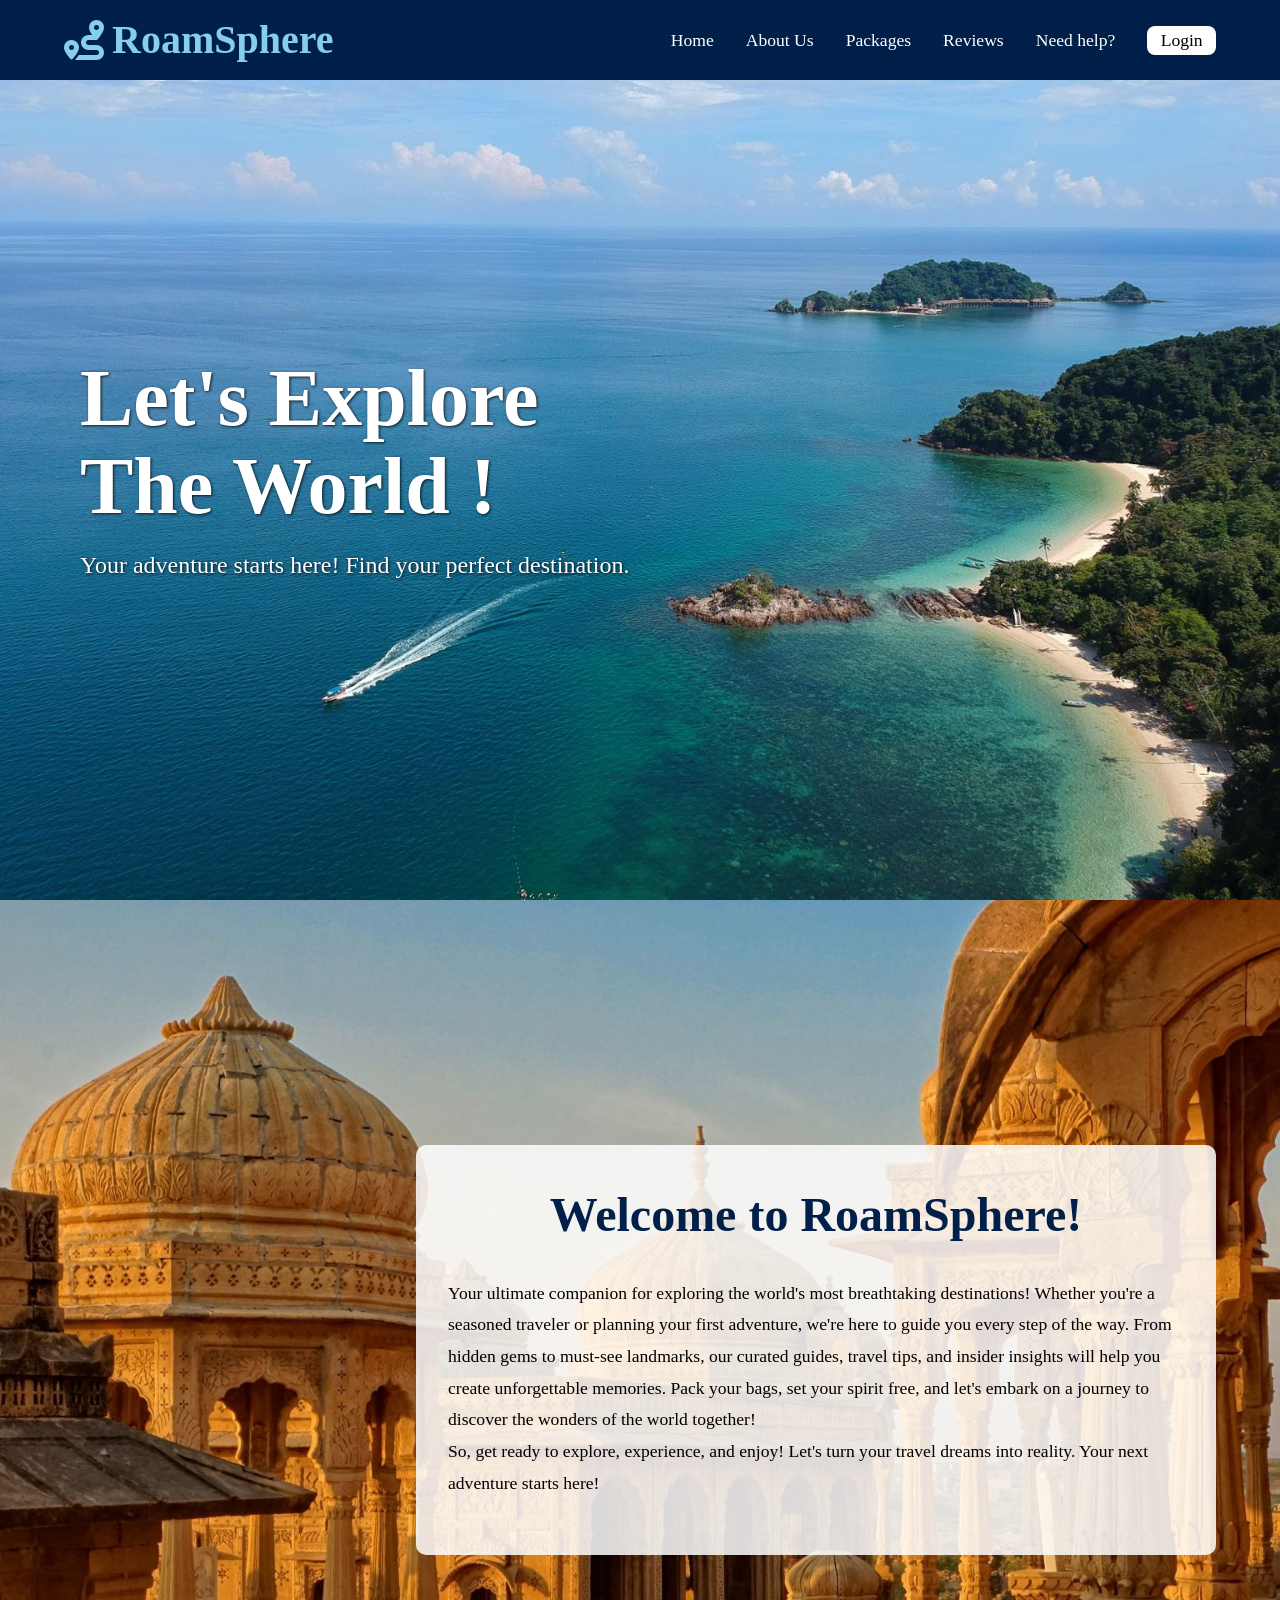
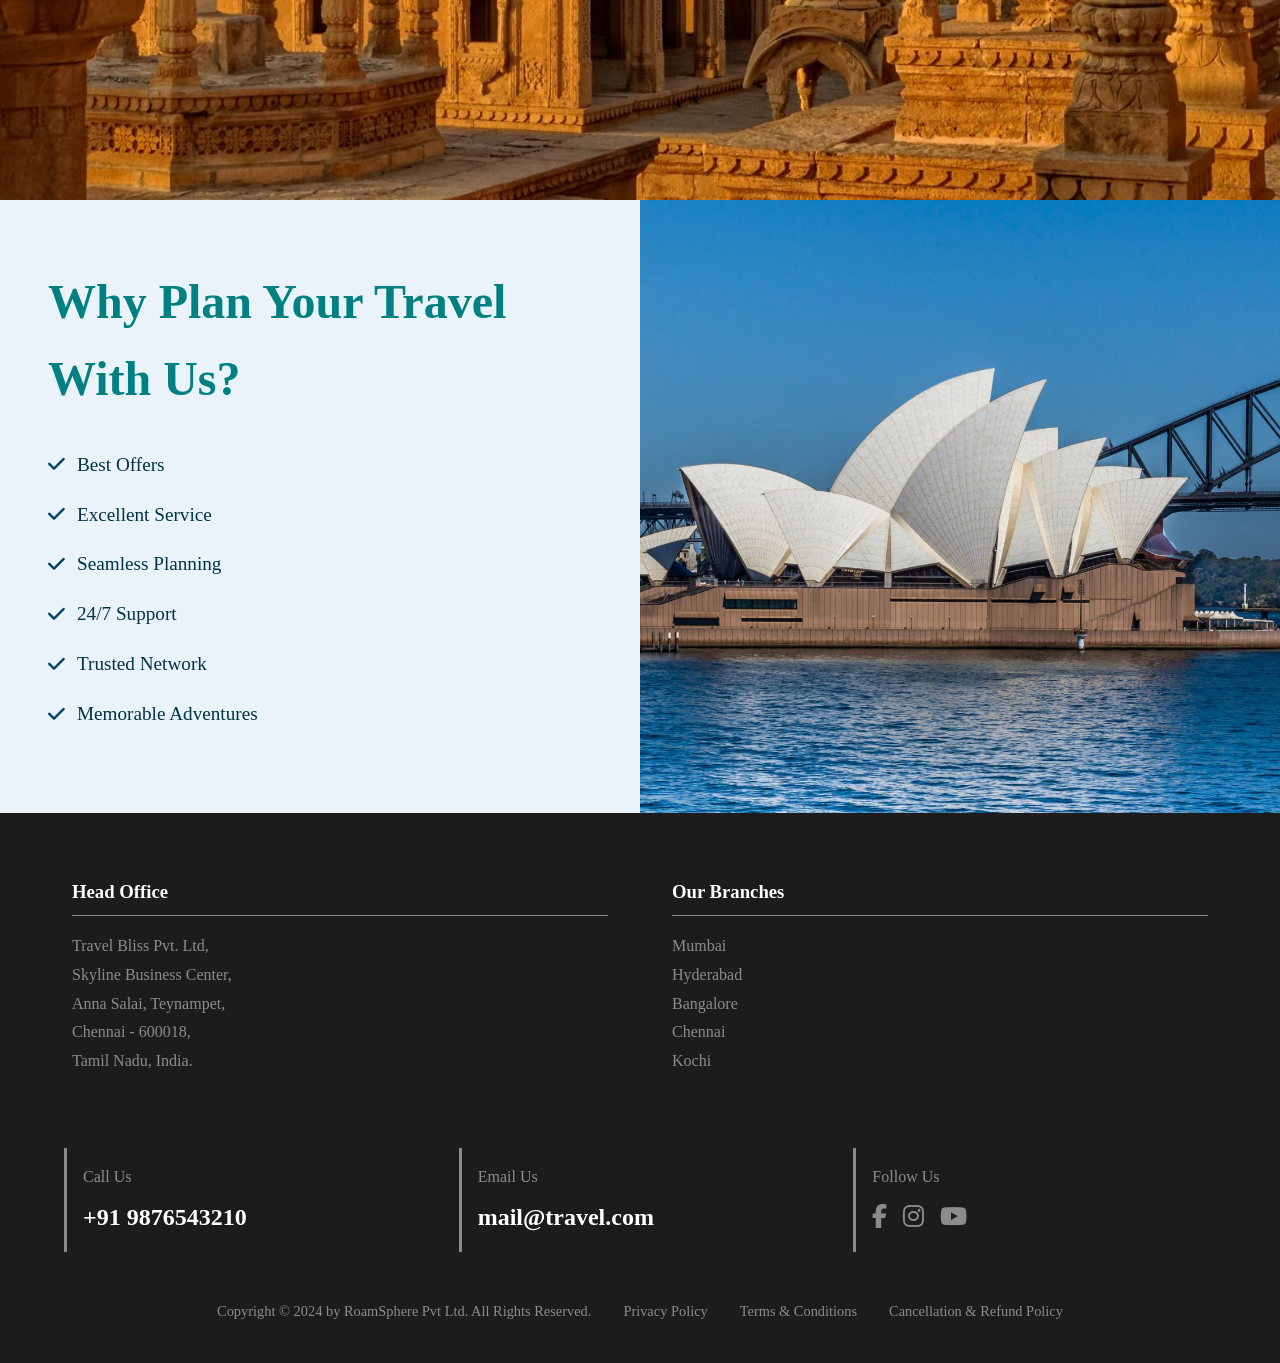
==== index.html @ 5371ba13 "first commit" ====
<!DOCTYPE html>
<html lang="en">
  <head>
    <meta charset="UTF-8" />
    <meta
      name="viewport"
      content="width=device-width, initial-scale=1.0, maximum-scale=1.0, user-scalable=no"
    />
    <title>RoamSphere</title>
    <link
      rel="stylesheet"
      href="https://cdnjs.cloudflare.com/ajax/libs/font-awesome/6.7.1/css/all.min.css"
      integrity="sha512-5Hs3dF2AEPkpNAR7UiOHba+lRSJNeM2ECkwxUIxC1Q/FLycGTbNapWXB4tP889k5T5Ju8fs4b1P5z/iB4nMfSQ=="
      crossorigin="anonymous"
      referrerpolicy="no-referrer"
    />
    <link rel="stylesheet" href="./style.css" />
    <link rel="icon" href="./images/RoamSphere.png" />
  </head>

  <body>
    <div class="navigation">
      <div class="logo-container">
        <h1 class="RoamSphere"><i class="fa-solid fa-route"></i> RoamSphere</h1>
      </div>
      <div class="menu-container">
        <button class="menu-toggle" aria-label="Toggle menu">
          <i class="fas fa-bars"></i>
        </button>
        <div class="menu-overlay"></div>
        <div class="sidebar">
          <div class="sidebar-header">
            <button class="close-btn" aria-label="Close menu">
              <i class="fas fa-times"></i>
            </button>
          </div>
          <ul class="menu-items">
            <li class="list"><a href="./index.html">Home</a></li>
            <li class="list"><a href="./aboutus.html">About Us</a></li>
            <li class="list"><a href="./packages.html">Packages</a></li>
            <li class="list"><a href="./review.html">Reviews</a></li>
            <li class="list"><a href="./needHelpPage.html">Need help?</a></li>
            <li class="list login-item">
              <button class="login">
                <a href="./loginpage.html" style="color: black">Login</a>
              </button>
            </li>
          </ul>
        </div>
      </div>
    </div>

    <section class="hero">
      <div class="hero-content">
        <h1>Let's Explore <br />The World !</h1>
        <p>Your adventure starts here! Find your perfect destination.</p>
      </div>
    </section>

    <section id="about" class="about-section">
      <div class="about-content">
        <h2>Welcome to RoamSphere!</h2>
        <p>
          Your ultimate companion for exploring the world's most breathtaking
          destinations! Whether you're a seasoned traveler or planning your
          first adventure, we're here to guide you every step of the way. From
          hidden gems to must-see landmarks, our curated guides, travel tips,
          and insider insights will help you create unforgettable memories. Pack
          your bags, set your spirit free, and let's embark on a journey to
          discover the wonders of the world together! <br />So, get ready to
          explore, experience, and enjoy! Let's turn your travel dreams into
          reality. Your next adventure starts here!
        </p>
      </div>
    </section>

    <section class="features">
      <div class="features-wrapper">
        <div class="features-content">
          <h2>Why Plan Your Travel With Us?</h2>
          <ul class="benefits-list">
            <li><i class="fa-solid fa-check"></i> Best Offers</li>
            <li><i class="fa-solid fa-check"></i> Excellent Service</li>
            <li><i class="fa-solid fa-check"></i> Seamless Planning</li>
            <li><i class="fa-solid fa-check"></i> 24/7 Support</li>
            <li><i class="fa-solid fa-check"></i> Trusted Network</li>
            <li><i class="fa-solid fa-check"></i> Memorable Adventures</li>
          </ul>
        </div>
        <div class="features-image">
          <img src="./images/home page img3.jpg" alt="Happy travelers" />
        </div>
      </div>
    </section>

    <footer class="footer">
      <div class="footer-content">
        <div class="footer-section">
          <h3>Head Office</h3>
          <hr />
          <p>
            Travel Bliss Pvt. Ltd,<br />
            Skyline Business Center,<br />
            Anna Salai, Teynampet,<br />
            Chennai - 600018,<br />
            Tamil Nadu, India.
          </p>
        </div>

        <div class="footer-section">
          <h3>Our Branches</h3>
          <hr />
          <p>Mumbai<br />Hyderabad<br />Bangalore<br />Chennai<br />Kochi</p>
        </div>
      </div>

      <div class="footer-contact">
        <div class="contact-item">
          <p>Call Us</p>
          <h3>+91 9876543210</h3>
        </div>
        <div class="contact-item">
          <p>Email Us</p>
          <h3>mail@travel.com</h3>
        </div>
        <div class="contact-item">
          <p>Follow Us</p>
          <div class="social-icons">
            <a href="https://www.facebook.com/" target="_blank"
              ><i class="fa-brands fa-facebook-f"></i
            ></a>
            <a href="https://www.instagram.com/" target="_blank"
              ><i class="fa-brands fa-instagram"></i
            ></a>
            <a href="https://www.youtube.com/" target="_blank"
              ><i class="fa-brands fa-youtube"></i
            ></a>
          </div>
        </div>
      </div>

      <div class="footer-bottom">
        <p>Copyright &copy; 2024 by RoamSphere Pvt Ltd. All Rights Reserved.</p>
        <div class="footer-links">
          <a href="#">Privacy Policy</a>
          <a href="#">Terms & Conditions</a>
          <a href="#">Cancellation & Refund Policy</a>
        </div>
      </div>
    </footer>

    <script src="script.js"></script>
  </body>
</html>
---- style.css ----
*,
*::before,
*::after {
  box-sizing: border-box;
  margin: 0;
  padding: 0;
}

html {
  scroll-behavior: smooth;
}

.main-content {
  margin-top: 30px; 
}

body {
  max-width: 100%;
  line-height: 1.6;
  overflow-x: hidden;
}

img {
  max-width: 100%;
  height: auto;
  display: block;
}

.RoamSphere {
  color: skyblue;
  font-size: clamp(1.5rem, 6vw, 2rem);
  display: flex;
  align-items: center;
  gap: 0.5rem;
  transition: font-size 0.3s ease; 
}

@media (min-width: 769px) {
  .RoamSphere {
    font-size: 1.5rem; 
  }
}

/* Navigation Bar */
.navigation {
  position: fixed;
  top: 0;
  width: 100%;
  max-width: 100vw;
  z-index: 1000;
  background-color: #00204a;
  padding: 0.5rem 5%;
  box-sizing: border-box;
  display: flex;
  justify-content: space-between;
  align-items: center;
  overflow-x: hidden;
}

.logo-container .RoamSphere {
  color: skyblue;
  font-size: clamp(2.5rem, 5vw, 1.8rem);
  display: flex;
  align-items: center;
  gap: 0.5rem;
  margin: 0;
}

.menu-items {
  display: flex;
  gap: 2rem;
  list-style: none;
  margin: 0;
  padding: 0;
  align-items: center;
}

.menu-items .list a {
  color: white;
  text-decoration: none;
  font-size: 1.1rem;
  font-weight: 500;
  transition: color 0.3s;
  padding: 0.5rem 0;
}

.menu-items .list a:hover {
  color: skyblue;
}

.login {
  padding: 0.3em 1em;
  border-radius: 8px;
  background-color: white;
  color: black;
  border: none;
  cursor: pointer;
  transition: all 0.3s;
  font-family: "Times New Roman", Times, serif;
}

.login:hover {
  background-color: skyblue;
}

.menu-toggle,
.close-btn,
.menu-overlay {
  display: none;
}

.hero-content p {
  font-size: clamp(1rem, 4vw, 1.5rem); 
}

.hero {
  height: 100vh;
  width: 100vw;
  min-height: 500px;
  background-image: url(./images/home\ page\ img1.jpg);
  background-size: cover;
  background-position: center;
  background-attachment: fixed;
  display: flex;
  align-items: center;
  padding: 2rem;
  padding-top: 70px;
}

.hero-content {
  max-width: 1200px;
  margin: 0;
  color: white;
  text-shadow: 1px 1px 3px rgba(0, 0, 0, 0.8);
}

.hero-content h1 {
  font-size: clamp(5rem, 5vw, 5rem);
  margin-bottom: 1rem;
  line-height: 1.1;
}

/* About Section */
.about-section {
  min-height: 100vh;
  background-image: url(./images/home\ page\ img2.jpg);
  background-size: cover;
  background-position: center;
  background-repeat: no-repeat;
  background-attachment: scroll; 
  display: flex;
  align-items: center;
  padding: 2rem;
  position: relative; 
}

.about-content {
  background-color: rgba(255, 255, 255, 0.85); 
  border-radius: 10px;
  padding: 2rem;
  max-width: 800px;
  margin: 0 auto;
  z-index: 1;
  backdrop-filter: blur(0.2px);
}

.about-content h2 {
  font-size: clamp(2rem, 4vw, 3rem);
  margin-bottom: 1.5rem;
  color: #00204a;
  text-align: center;
}

.about-content p {
  font-size: clamp(1.1rem, 2vw, 1rem); 
  line-height: 1.8;
  margin-bottom: 1.5rem;
}

/* Features Section */
.features {
  background-color: #eaf3f9;
  padding: 0;
}

.features-wrapper {
  display: flex;
  width: 100%;
  height: 100%;
  min-height: 500px;
}

.features-content {
  width: 50%;
  background-color: #eaf3f9;
  padding: 4rem 3rem;
  display: flex;
  flex-direction: column;
  justify-content: center;
}

.features-content h2 {
  font-size: 3rem;
  color: teal;
  margin-bottom: 2rem;
  font-weight: bold;
}

.benefits-list {
  list-style: none;
  padding: 0;
  margin: 0;
}

.benefits-list li {
  font-size: 1.2rem;
  margin-bottom: 1.2rem;
  color: #003344;
  display: flex;
  align-items: center;
  font-weight: 500;
}

.benefits-list li i {
  color: #004466;
  margin-right: 0.75rem;
}

.features-image {
  width: 50%;
  overflow: hidden;
}

.features-image img {
  width: 100%;
  height: 100%;
  object-fit: cover;
  display: block;
}

/* Footer */
.footer-section p {
  font-size: clamp(0.8rem, 3vw, 1rem);
  line-height: 1.8;
}

.contact-item h3 {
  font-size: clamp(1rem, 4vw, 1.5rem);
  margin-top: 0.5rem;
  color: white;
}

.footer-bottom p,
.footer-links a {
  font-size: clamp(0.7rem, 3vw, 0.9rem);
}

.footer {
  background-color: #1c1c1c;
  color: rgb(141, 140, 140);
  padding: 2rem 0;
}

.footer-content {
  display: flex;
  flex-wrap: wrap;
  justify-content: center;
  gap: 2rem;
  max-width: 1200px;
  margin: 0 auto;
  padding: 1rem;
}

.footer-section {
  flex: 1;
  min-width: 250px;
  padding: 1rem;
}

.footer-section h3 {
  margin-bottom: 0.5rem;
  color: white;
}

.footer-section hr {
  border: none;
  height: 1px;
  background-color: rgb(141, 140, 140);
  margin-bottom: 1rem;
}

.footer-section p {
  line-height: 1.8;
}

.footer-contact {
  display: flex;
  flex-wrap: wrap;
  justify-content: center;
  gap: 1rem;
  max-width: 1200px;
  margin: 2rem auto 0;
  padding: 0 1rem;
}

.contact-item {
  flex: 1;
  min-width: 250px;
  padding: 1rem;
  border-left: 3px solid;
  margin: 0.5rem;
}

.contact-item h3 {
  font-size: 1.5rem;
  margin-top: 0.5rem;
  color: white;
}

.social-icons {
  display: flex;
  gap: 1rem;
  margin-top: 0.5rem;
}

.social-icons a {
  color: rgb(141, 140, 140);
  font-size: 1.5rem;
  transition: color 0.3s;
}

.social-icons a:hover {
  color: skyblue;
}

.footer-bottom {
  display: flex;
  flex-wrap: wrap;
  justify-content: center;
  gap: 1rem;
  margin-top: 2rem;
  padding: 0 1rem;
  text-align: center;
}

.footer-bottom p {
  margin: 0;
  padding: 0.5rem;
}

.footer-links {
  display: flex;
  flex-wrap: wrap;
  justify-content: center;
  gap: 1rem;
}

.footer-links a {
  color: rgb(141, 140, 140);
  text-decoration: none;
  padding: 0.5rem;
  transition: color 0.3s;
}

.footer-links a:hover {
  color: skyblue;
}

@media (min-width: 768px) {
  .menu-toggle {
    display: none;
  }

  .navigation .list {
    display: block;
  }

  .navigation ul {
    justify-content: space-around;
    flex-wrap: nowrap;
  }

  .hero {
    padding-left: 5rem;
  }

  .about-content {
    margin-left: auto;
    margin-right: 2rem;
  }
}

@media (max-width: 768px) {
  .main-content {
    margin-top: 40px; 
  }

  .RoamSphere {
    font-size: clamp(1.8rem, 8vw, 2.5rem);
  }

  .RoamSphere i {
    font-size: 1.2em;
  }

  .login:hover {
    background-color: skyblue;
  }

  .menu-items {
    display: none;
  }

  .menu-toggle {
    display: block;
    background: none;
    border: none;
    color: white;
    font-size: 1.5rem;
    cursor: pointer;
    z-index: 1001;
  }

  .sidebar {
    position: fixed;
    top: 0;
    right: -70%;
    width: 70%; 
    max-width: 300px; 
    height: 100vh;
    background-color: #00204a;
    transition: right 0.3s ease;
    z-index: 1000;
    display: flex;
    flex-direction: column;
    padding-top: 5rem;
  }

  .sidebar-header {
    display: flex;
    justify-content: flex-end;
    padding: 1rem;
  }

  .sidebar.active {
    right: 0; 
  }

  .menu-overlay.active {
    display: block;
    position: fixed;
    top: 0;
    left: 0;
    width: 100%;
    height: 100%;
    background-color: rgba(0, 0, 0, 0.5);
    z-index: 999;
  }

  .menu-toggle i {
    color: skyblue;
  }

  .close-btn {
    display: block;
    position: absolute;
    top: 1rem;
    right: 1rem;
    background: none;
    border: none;
    color: white;
    font-size: 1.5rem;
    cursor: pointer;
    padding: 1em;
  }

  .sidebar .menu-items,
  .menu-items {
    display: flex;
    flex-direction: column;
    padding: 2rem;
    align-items: flex-start;
    margin-top: 0;
  }

  .sidebar .menu-items .list a,
  .navigation .list a {
    font-size: 1.4rem; 
    font-weight: 500;
    letter-spacing: 0.7px;
    color: white;
  }

  .navigation {
    padding: 1rem 2rem;
  }

  .navigation .list {
    display: block;
    width: 100%;
    padding: 0.5rem 0;
  }

  .login-item {
    margin-top: 1rem;
  }

  .login {
    padding: 0.7rem 1.5rem; 
    border-radius: 5px;
    background-color: white;
    color: black;
    border: none;
    cursor: pointer;
    transition: background-color 0.3s;
    font-size: 1rem; 
    font-weight: 600; 
    min-width: 100px; 
  }

  .hero {
    height: 100vh;
    min-height: 300px;
    background-attachment: scroll;
    background-image: url(./images/home\ page\ img1.jpg);
    background-size: cover;
    background-position: center;
    background-repeat: no-repeat;
    display: flex;
    align-items: center;
    padding: 2rem;
    text-align: center;
    justify-content: center;
  }

  .hero-content p,
  .features-content p,
  .review-content p {
    font-size: 1.4rem; 
    line-height: 1.9;
    text-align: justify;
  }

  .about-section {
    min-height: 70vh;
    background-image: url(./images/home\ page\ img2.jpg);
    background-size: cover;
    background-position: center 30%;
    background-attachment: scroll;
    background-repeat: no-repeat;
    display: flex;
    align-items: center;
    padding: 2rem;
  }

  .about-content {
    margin: 1rem;
    padding: 2rem;
  }

  .about-content h2 {
    font-size: 2.3rem; 
  }

  .about-content p {
    font-size: 1.4rem; 
    line-height: 1.7;
    text-align: justify;
  }

  .features-wrapper {
    flex-direction: column;
  }

  .features-content,
  .features-image {
    width: 100%;
  }

  .features-content {
    padding: 2rem;
    text-align: center;
  }

  .features-content h2 {
    font-size: 2.3rem;
  }

  .benefits-list li {
    justify-content: center;
  }

  .features-image {
    flex: 1;
    min-width: 300px;
    max-height: 500px;
    background-image: url(./images/home\ page\ img3.jpg);
    background-size: cover;
    background-position: center;
    background-repeat: no-repeat;
    min-height: 300px;
  }
}
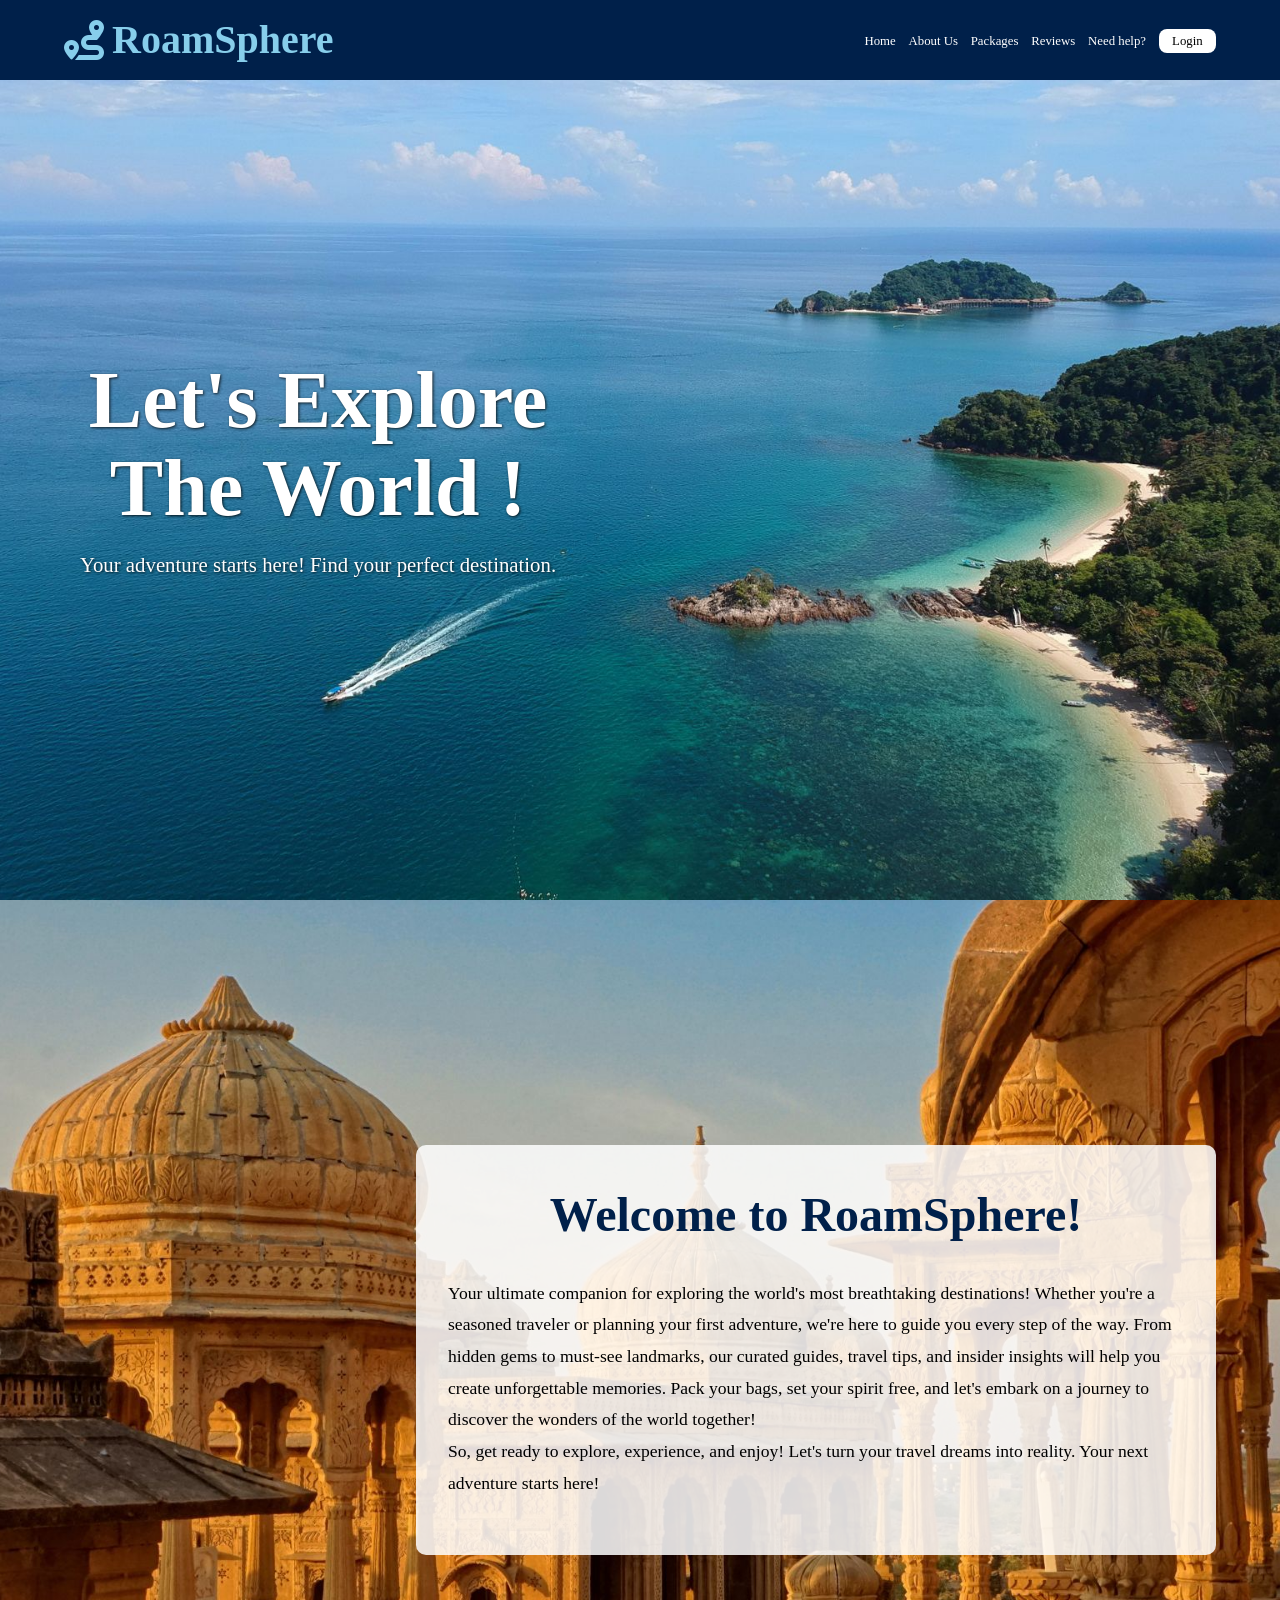
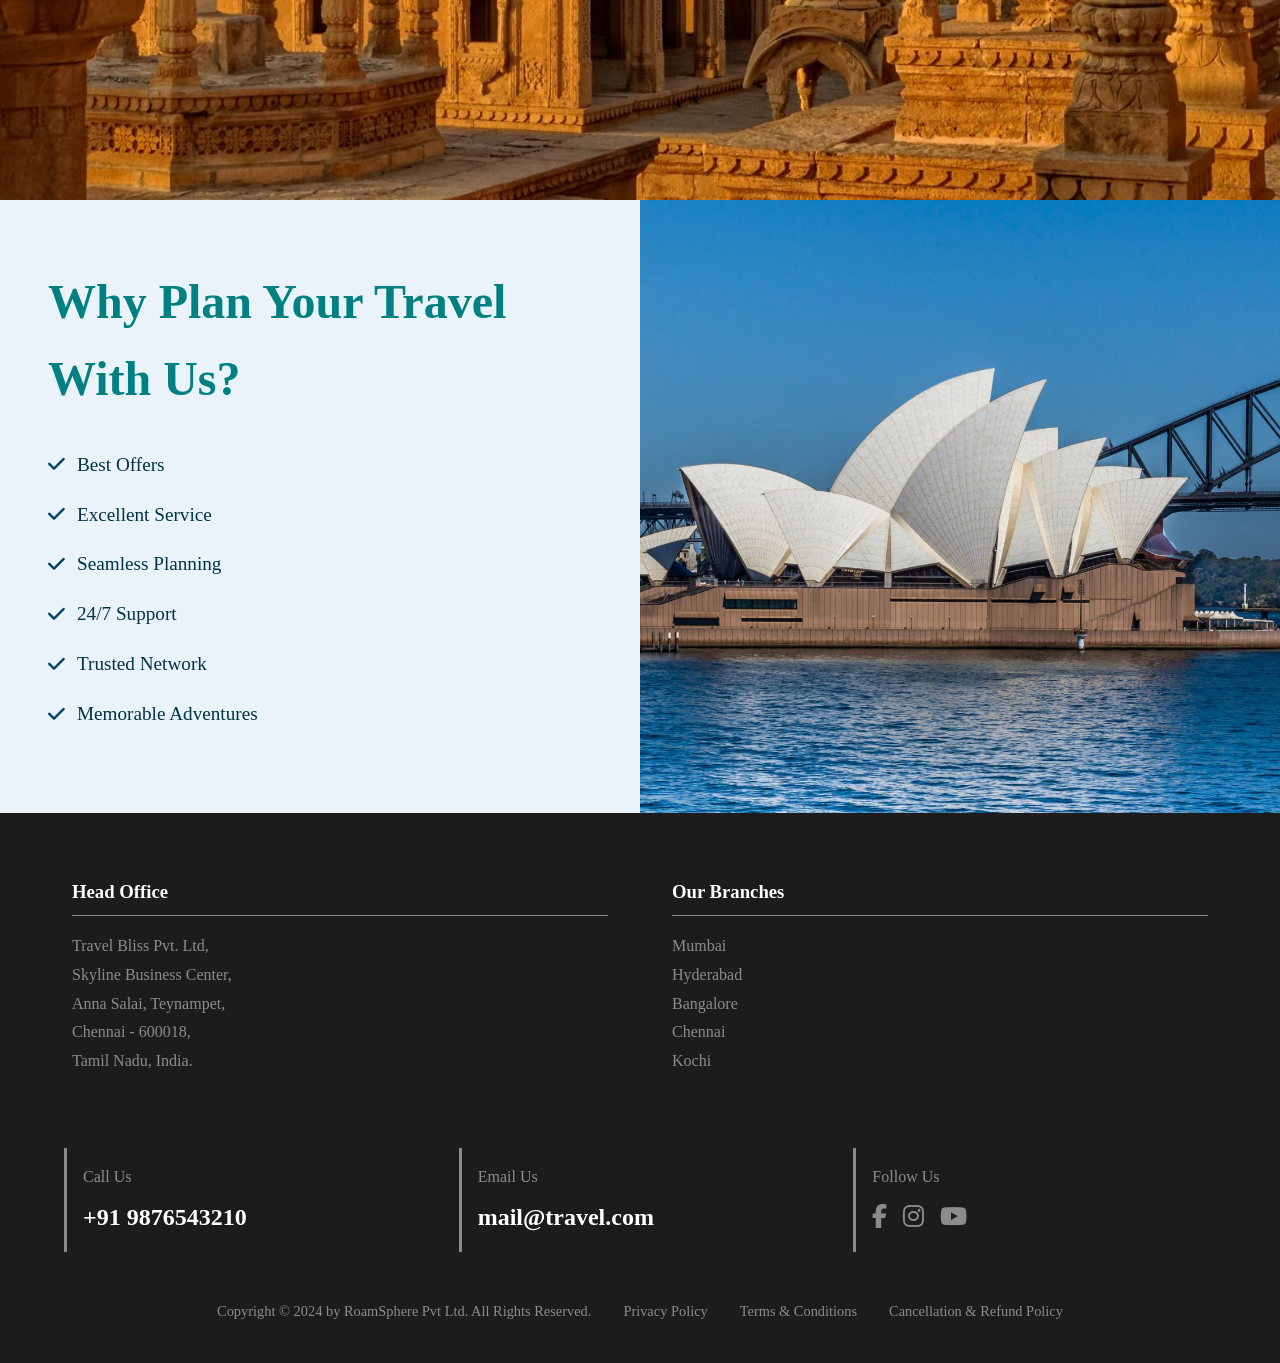
==== commit d5da693e: "first commit" ====
--- a/index.html
+++ b/index.html
@@ -2,10 +2,7 @@
 <html lang="en">
   <head>
     <meta charset="UTF-8" />
-    <meta
-      name="viewport"
-      content="width=device-width, initial-scale=1.0, maximum-scale=1.0, user-scalable=no"
-    />
+    <meta name="viewport" content="width=device-width, initial-scale=1.0, maximum-scale=1.0, user-scalable=no">
     <title>RoamSphere</title>
     <link
       rel="stylesheet"
--- a/style.css
+++ b/style.css
@@ -68,7 +68,7 @@
 
 .menu-items {
   display: flex;
-  gap: 2rem;
+  gap: 0.8rem;
   list-style: none;
   margin: 0;
   padding: 0;
@@ -110,7 +110,10 @@
 }
 
 .hero-content p {
-  font-size: clamp(1rem, 4vw, 1.5rem); 
+  font-size: clamp(0.8rem, 4vw, 1.3rem); 
+  text-align: center;
+  max-width: 100%;
+  margin: 0 auto;
 }
 
 .hero {
@@ -135,9 +138,10 @@
 }
 
 .hero-content h1 {
-  font-size: clamp(5rem, 5vw, 5rem);
+  font-size: clamp(2rem, 8vw, 5rem);
   margin-bottom: 1rem;
   line-height: 1.1;
+  text-align: center;
 }
 
 /* About Section */
@@ -436,12 +440,6 @@
     padding-top: 5rem;
   }
 
-  .sidebar-header {
-    display: flex;
-    justify-content: flex-end;
-    padding: 1rem;
-  }
-
   .sidebar.active {
     right: 0; 
   }
@@ -483,16 +481,8 @@
     margin-top: 0;
   }
 
-  .sidebar .menu-items .list a,
-  .navigation .list a {
-    font-size: 1.4rem; 
-    font-weight: 500;
-    letter-spacing: 0.7px;
-    color: white;
-  }
-
   .navigation {
-    padding: 1rem 2rem;
+    padding: 0.8rem 1rem;
   }
 
   .navigation .list {
@@ -536,9 +526,15 @@
   .hero-content p,
   .features-content p,
   .review-content p {
-    font-size: 1.4rem; 
-    line-height: 1.9;
+    font-size: 0.8rem; 
+    line-height: 1.5;
     text-align: justify;
+  }
+
+  .hero-content p{
+    font-size: 0.8rem; 
+    line-height: 1.5;
+    text-align: center;
   }
 
   .about-section {
@@ -559,11 +555,11 @@
   }
 
   .about-content h2 {
-    font-size: 2.3rem; 
+    font-size: 1.3rem; 
   }
 
   .about-content p {
-    font-size: 1.4rem; 
+    font-size: 0.8rem; 
     line-height: 1.7;
     text-align: justify;
   }
@@ -578,16 +574,17 @@
   }
 
   .features-content {
-    padding: 2rem;
+    padding: 1rem;
     text-align: center;
   }
 
   .features-content h2 {
-    font-size: 2.3rem;
+    font-size: 1.3rem;
   }
 
   .benefits-list li {
     justify-content: center;
+    font-size: 0.8rem;
   }
 
   .features-image {
@@ -601,3 +598,63 @@
     min-height: 300px;
   }
 }
+
+/* In style.css */
+@media (max-width: 768px) {
+  .navigation {
+    padding: 0.8rem 1rem;
+  }
+  
+  .logo-container .RoamSphere {
+    font-size: clamp(1.5rem, 6vw, 2rem);
+    gap: 0.3rem;
+  }
+  
+  .menu-toggle {
+    font-size: 1.3rem;
+    padding: 0.5rem;
+  }
+}
+
+/* Better mobile defaults */
+@media (max-width: 768px) {
+  body {
+    font-size: 16px;
+    line-height: 1.5;
+  }
+  
+  section {
+    padding: 1.5rem 1rem;
+  }
+  
+  .about-content, .features-content {
+    padding: 1.5rem;
+  }
+  
+  /* Prevent horizontal scrolling */
+  html, body {
+    max-width: 100%;
+    overflow-x: hidden;
+  }
+}
+
+img {
+  max-width: 100%;
+  height: auto;
+  display: block;
+}
+
+/* Make sidebar items smaller */
+.sidebar .menu-items .list a {
+  font-size: 0.8rem;  /* Smaller text */
+  margin-bottom: 0.2rem;
+}
+
+/* Reduce sidebar width on mobile */
+@media (max-width: 768px) {
+  .sidebar {
+    width: 60%;  /* Takes less screen space */
+    max-width: 200px; /* Slimmer sidebar */
+  }
+}
+
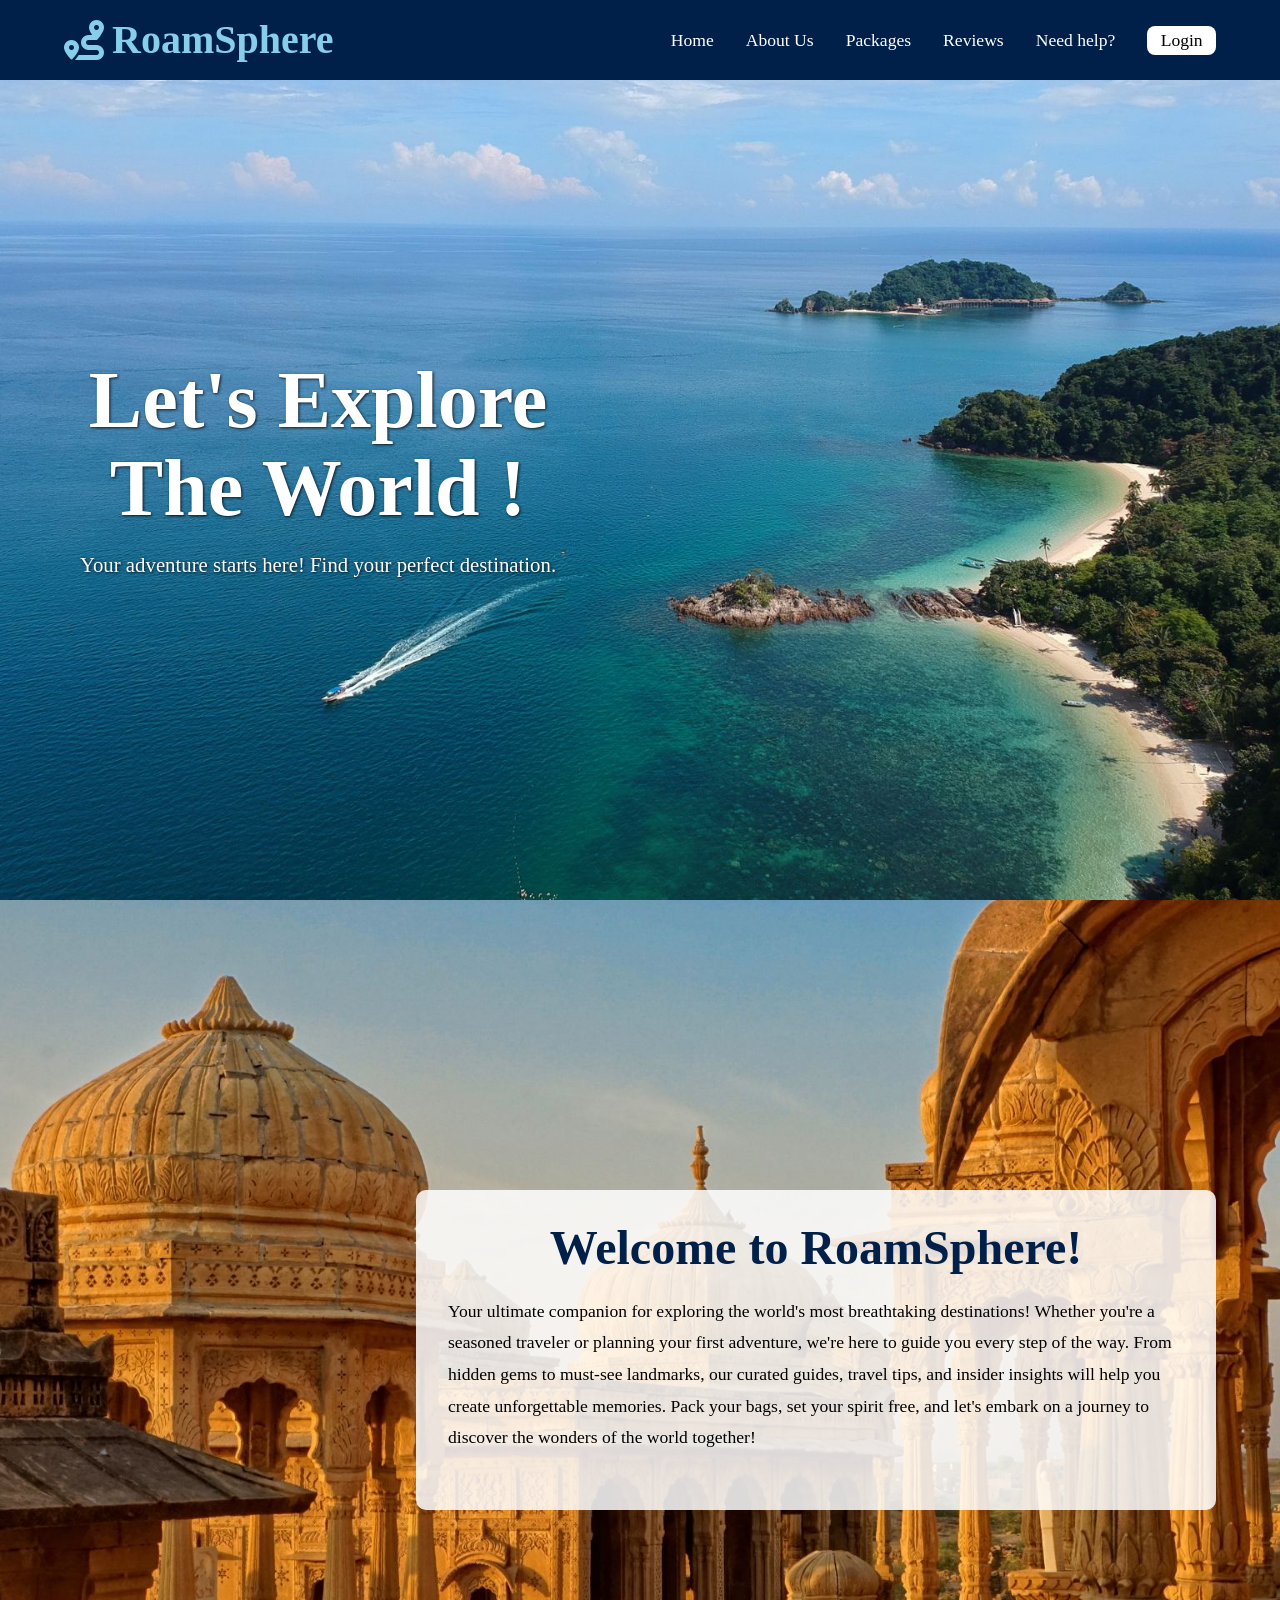
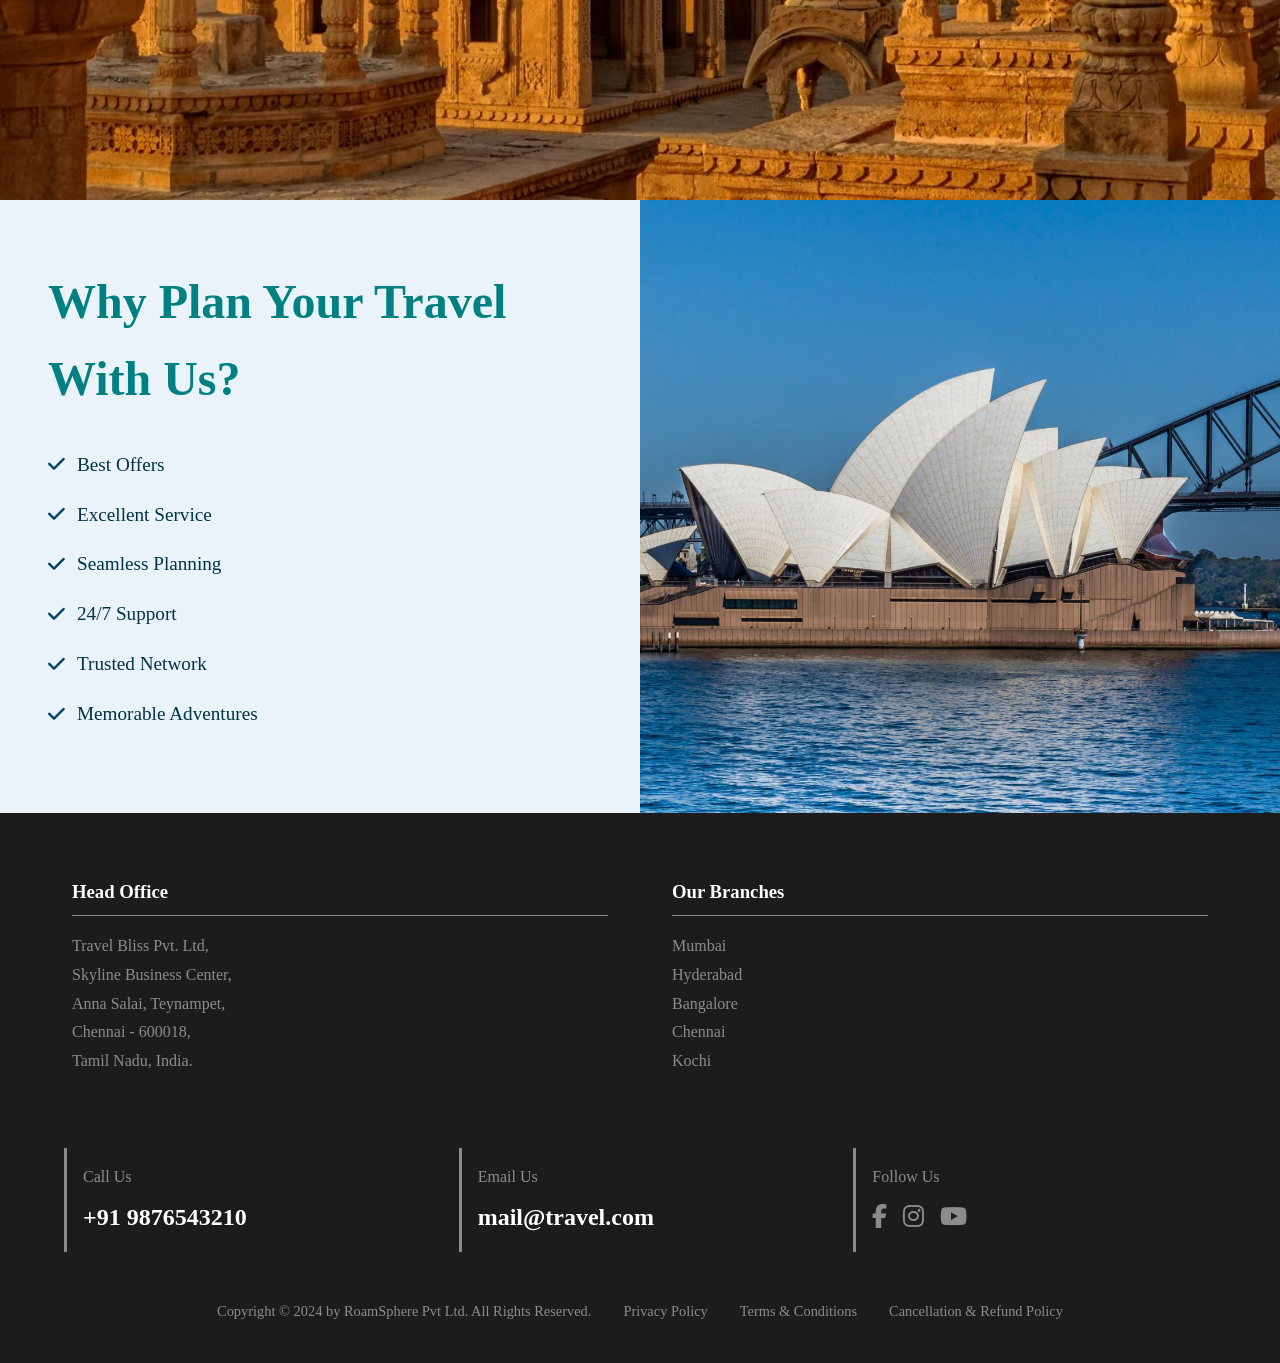
==== commit 2d94292f: "first commit" ====
--- a/index.html
+++ b/index.html
@@ -2,7 +2,10 @@
 <html lang="en">
   <head>
     <meta charset="UTF-8" />
-    <meta name="viewport" content="width=device-width, initial-scale=1.0, maximum-scale=1.0, user-scalable=no">
+    <meta
+      name="viewport"
+      content="width=device-width, initial-scale=1.0, maximum-scale=1.0, user-scalable=no"
+    />
     <title>RoamSphere</title>
     <link
       rel="stylesheet"
@@ -64,9 +67,7 @@
           hidden gems to must-see landmarks, our curated guides, travel tips,
           and insider insights will help you create unforgettable memories. Pack
           your bags, set your spirit free, and let's embark on a journey to
-          discover the wonders of the world together! <br />So, get ready to
-          explore, experience, and enjoy! Let's turn your travel dreams into
-          reality. Your next adventure starts here!
+          discover the wonders of the world together!
         </p>
       </div>
     </section>
--- a/style.css
+++ b/style.css
@@ -11,7 +11,7 @@
 }
 
 .main-content {
-  margin-top: 30px; 
+  margin-top: 30px;
 }
 
 body {
@@ -32,12 +32,12 @@
   display: flex;
   align-items: center;
   gap: 0.5rem;
-  transition: font-size 0.3s ease; 
+  transition: font-size 0.3s ease;
 }
 
 @media (min-width: 769px) {
   .RoamSphere {
-    font-size: 1.5rem; 
+    font-size: 1.5rem;
   }
 }
 
@@ -68,7 +68,7 @@
 
 .menu-items {
   display: flex;
-  gap: 0.8rem;
+  gap: 2rem;
   list-style: none;
   margin: 0;
   padding: 0;
@@ -110,7 +110,7 @@
 }
 
 .hero-content p {
-  font-size: clamp(0.8rem, 4vw, 1.3rem); 
+  font-size: clamp(0.8rem, 4vw, 1.3rem);
   text-align: center;
   max-width: 100%;
   margin: 0 auto;
@@ -138,7 +138,7 @@
 }
 
 .hero-content h1 {
-  font-size: clamp(2rem, 8vw, 5rem);
+  font-size: clamp(2.5rem, 8vw, 5rem);
   margin-bottom: 1rem;
   line-height: 1.1;
   text-align: center;
@@ -151,15 +151,15 @@
   background-size: cover;
   background-position: center;
   background-repeat: no-repeat;
-  background-attachment: scroll; 
+  background-attachment: scroll;
   display: flex;
   align-items: center;
   padding: 2rem;
-  position: relative; 
+  position: relative;
 }
 
 .about-content {
-  background-color: rgba(255, 255, 255, 0.85); 
+  background-color: rgba(255, 255, 255, 0.85);
   border-radius: 10px;
   padding: 2rem;
   max-width: 800px;
@@ -170,13 +170,14 @@
 
 .about-content h2 {
   font-size: clamp(2rem, 4vw, 3rem);
-  margin-bottom: 1.5rem;
+  margin-bottom: 1.3rem;
   color: #00204a;
   text-align: center;
+  line-height: 1.1;
 }
 
 .about-content p {
-  font-size: clamp(1.1rem, 2vw, 1rem); 
+  font-size: clamp(1.1rem, 2vw, 1rem);
   line-height: 1.8;
   margin-bottom: 1.5rem;
 }
@@ -191,7 +192,7 @@
   display: flex;
   width: 100%;
   height: 100%;
-  min-height: 500px;
+  min-height: auto;
 }
 
 .features-content {
@@ -315,12 +316,6 @@
   margin: 0.5rem;
 }
 
-.contact-item h3 {
-  font-size: 1.5rem;
-  margin-top: 0.5rem;
-  color: white;
-}
-
 .social-icons {
   display: flex;
   gap: 1rem;
@@ -396,7 +391,7 @@
 
 @media (max-width: 768px) {
   .main-content {
-    margin-top: 40px; 
+    margin-top: 40px;
   }
 
   .RoamSphere {
@@ -413,6 +408,11 @@
 
   .menu-items {
     display: none;
+    gap: 0.8rem;
+    list-style: none;
+    margin: 0;
+    padding: 0;
+    align-items: center;
   }
 
   .menu-toggle {
@@ -429,8 +429,8 @@
     position: fixed;
     top: 0;
     right: -70%;
-    width: 70%; 
-    max-width: 300px; 
+    width: 70%;
+    max-width: 300px;
     height: 100vh;
     background-color: #00204a;
     transition: right 0.3s ease;
@@ -441,7 +441,7 @@
   }
 
   .sidebar.active {
-    right: 0; 
+    right: 0;
   }
 
   .menu-overlay.active {
@@ -496,16 +496,16 @@
   }
 
   .login {
-    padding: 0.7rem 1.5rem; 
+    padding: 0.7rem 1.5rem;
     border-radius: 5px;
     background-color: white;
     color: black;
     border: none;
     cursor: pointer;
     transition: background-color 0.3s;
-    font-size: 1rem; 
-    font-weight: 600; 
-    min-width: 100px; 
+    font-size: 1rem;
+    font-weight: 600;
+    min-width: 100px;
   }
 
   .hero {
@@ -526,19 +526,19 @@
   .hero-content p,
   .features-content p,
   .review-content p {
-    font-size: 0.8rem; 
+    font-size: 0.8rem;
     line-height: 1.5;
     text-align: justify;
   }
 
-  .hero-content p{
-    font-size: 0.8rem; 
+  .hero-content p {
+    font-size: 0.8rem;
     line-height: 1.5;
     text-align: center;
   }
 
   .about-section {
-    min-height: 70vh;
+    min-height: auto;
     background-image: url(./images/home\ page\ img2.jpg);
     background-size: cover;
     background-position: center 30%;
@@ -555,11 +555,11 @@
   }
 
   .about-content h2 {
-    font-size: 1.3rem; 
+    font-size: 1.4rem;
   }
 
   .about-content p {
-    font-size: 0.8rem; 
+    font-size: 0.8rem;
     line-height: 1.7;
     text-align: justify;
   }
@@ -595,44 +595,43 @@
     background-size: cover;
     background-position: center;
     background-repeat: no-repeat;
-    min-height: 300px;
-  }
-}
-
-/* In style.css */
+    min-height: auto;
+  }
+}
+
 @media (max-width: 768px) {
   .navigation {
     padding: 0.8rem 1rem;
   }
-  
+
   .logo-container .RoamSphere {
     font-size: clamp(1.5rem, 6vw, 2rem);
     gap: 0.3rem;
   }
-  
+
   .menu-toggle {
     font-size: 1.3rem;
     padding: 0.5rem;
   }
 }
 
-/* Better mobile defaults */
 @media (max-width: 768px) {
   body {
     font-size: 16px;
     line-height: 1.5;
   }
-  
+
   section {
     padding: 1.5rem 1rem;
   }
-  
-  .about-content, .features-content {
+
+  .about-content,
+  .features-content {
     padding: 1.5rem;
   }
-  
-  /* Prevent horizontal scrolling */
-  html, body {
+
+  html,
+  body {
     max-width: 100%;
     overflow-x: hidden;
   }
@@ -644,17 +643,18 @@
   display: block;
 }
 
-/* Make sidebar items smaller */
 .sidebar .menu-items .list a {
-  font-size: 0.8rem;  /* Smaller text */
+  font-size: 1.1rem;
   margin-bottom: 0.2rem;
 }
 
-/* Reduce sidebar width on mobile */
 @media (max-width: 768px) {
   .sidebar {
-    width: 60%;  /* Takes less screen space */
-    max-width: 200px; /* Slimmer sidebar */
-  }
-}
-
+    width: 60%;
+    max-width: 200px;
+  }
+  .sidebar .menu-items .list a {
+    font-size: 0.8rem;
+    margin-bottom: 0.2rem;
+  }
+}
